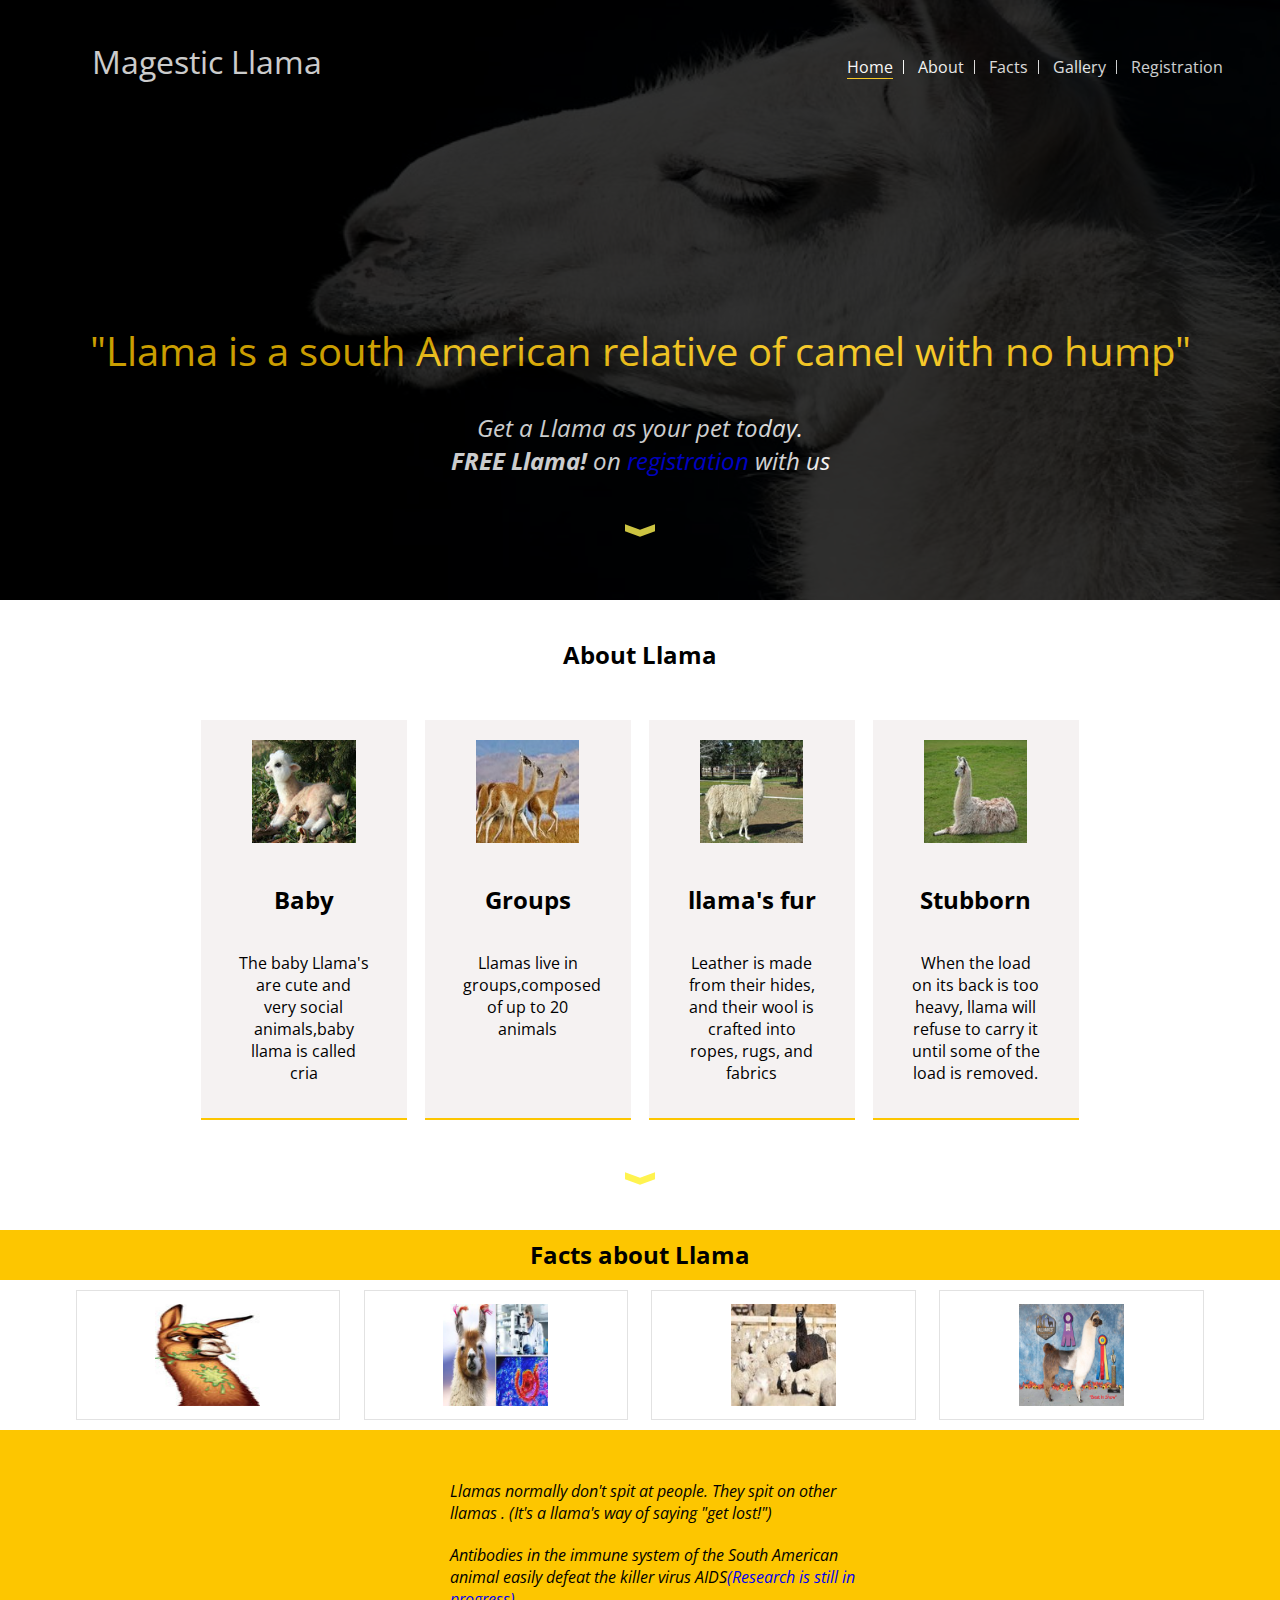
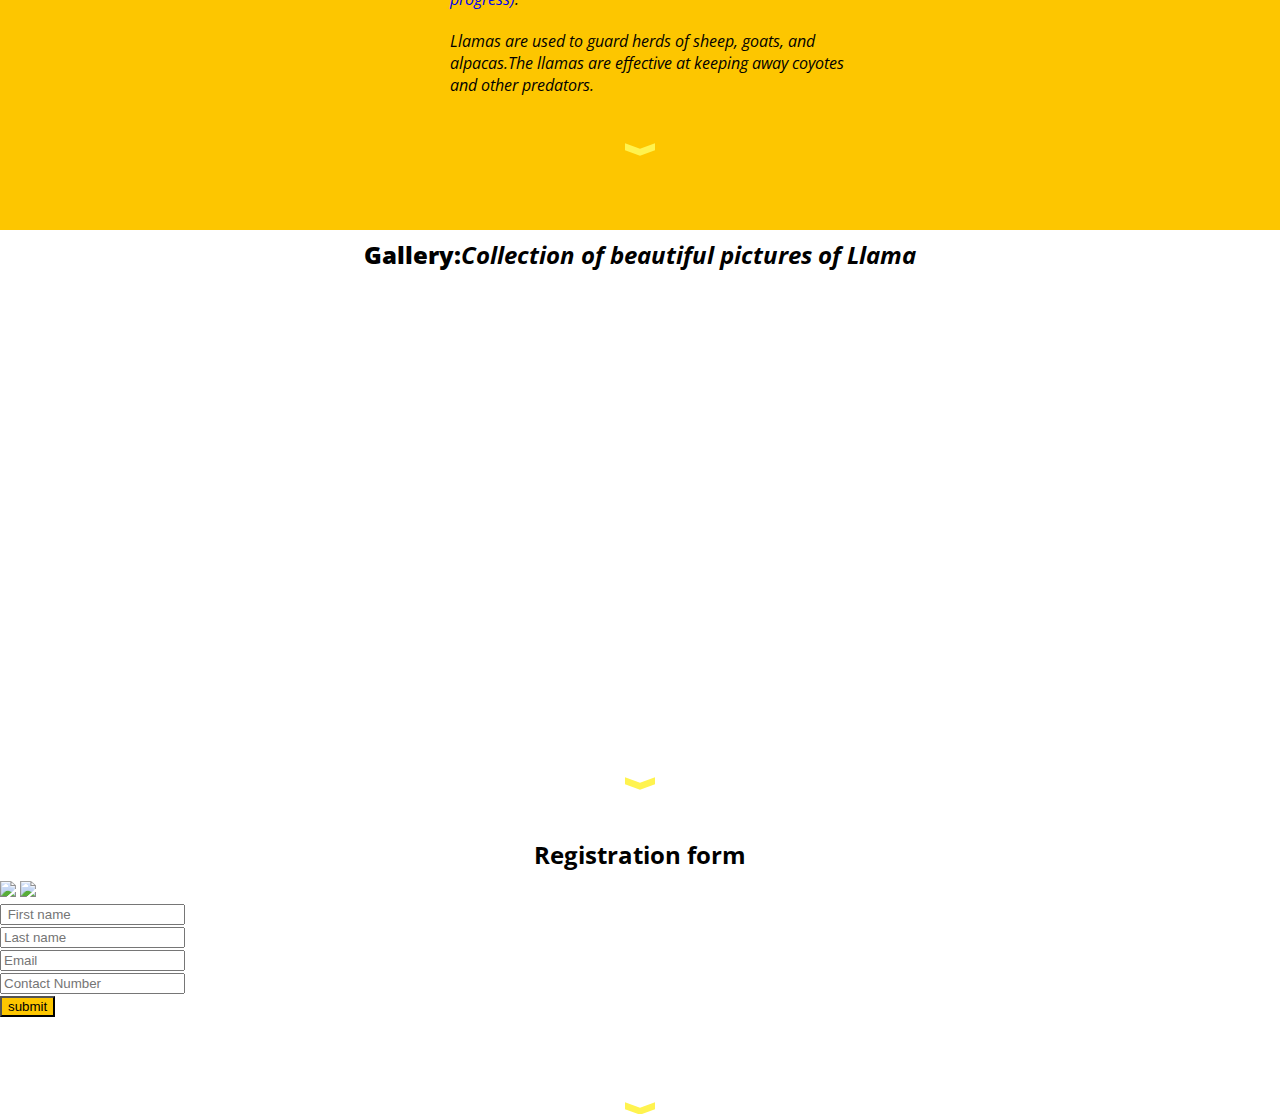
==== Index.htm @ c3af51e4 "added a new division called registration" ====
<!DOCTYPE html>
<html>

<head>
      <title>Magestic Llama distribution</title>
       <!-- <link href='http://fonts.googleapis.com/css?family=Open+Sans+Condensed:300,300italic' rel='stylesheet' type='text/css'> -->
	<link href='http://fonts.googleapis.com/css?family=Open+Sans:300,300italic,700' rel='stylesheet' type='text/css'>
               <meta name="viewport" content="width=device-width, initial-scale=1">
                <script type="text/javascript" src="js/form.js"></script>
                <link  rel="stylesheet" type="text/css"  href="css/normalize.min.css">
                <link  rel="stylesheet" type="text/css"  href="css/page.min.css">
                 
</head>

<body>
     <div class="home-wrap" id="home">
          <div class="home-content">
             <div class="top-bar cf">
                 <h1 class="title">Magestic Llama</h1>
                  <div class="menu-wrap cf">
                     <nav>
                           <ul class="menu cf">
                           <li><a href="#home">Home</a><span class="right-border"></span></li>
                           <li><a href="#about_llama">About</a><span class="right-border"></span></li>
                           <li><a href="#facts">Facts</a><span class="right-border"></span></li>
                           <li><a href="#gallery">Gallery</a><span class="right-border"></span></li>
                              <li><a href="#registration">Registration</a><span class="right-border"></span></li>

                           </ul>
                      </nav>
                   </div>
                   <div class="mobile-menu">
					<span class="bar"></span>
					<span class="bar"></span>
					<span class="bar"></span>
	          </div>
 
            </div>
               <div  class="welcome-text">
                   <h2  class="quote">"Llama is a south American relative of camel with no hump"</h2>
                   <p   class="desc">Get a Llama as your pet today.<br><Strong>FREE  Llama!</strong> on <a href="#registration">registration</a> with us</p>
                   <p   class="m-desc">Llama's body is covered with wool which can be black, gray, white or brown, with variety of patterns.</p>
               </div>
               <a href="#about_llama" class="down-arrow"></a> 
            </div>
          </div>
      <div class="about-wrap cf" id="about_llama">
           <h3 class=heading>About Llama</h3>
           <div class="about cf">
                <ul class="cf">
                    <li class="card-wrap">
                         <div class="card">
                              <img src="img/baby-llama.jpg">
                                <div class = "card-content">
                                  <h4>Baby</h4>
                                   <p>The baby Llama's are cute and very social animals,baby llama is called cria</p>
                               </div>
                         </div>
                    </li>
                    <li class="card-wrap">
					<div class="card">
						<img src="img/group-llama.jpg">
						<div class="card-content">
							<h4>Groups</h4>
							<p>Llamas live in groups,composed of up to 20 animals</p>
						</div>				
            					</div>
                    </li>
                    <li class="card-wrap">
					<div class="card">
						<img src="img/fur-llama.jpg">
						<div class="card-content">
							<h4>llama's fur</h4>
							<p>Leather is made from their hides, and their wool is crafted into ropes, rugs, and fabrics</p>
						</div>				
            				</div>
                    </li>
                       <li class="card-wrap">
                                         <div class="card">
                                              <img src="img/stubborn-llama.jpg">
                                               <div class="card-content">
                                                    <h4>Stubborn</h4>
                                                     <p>When the load on its back is too heavy, llama will refuse to carry it until some of the load is removed.</p>
                                                </div>
                                          </div>
                        </li>
                   </ul>
                 
                </div>
<a href="#facts" class="down-arrow"></a>
               </div>  

         <div class="facts-wrap cf" id="facts">
                     <h3 class="heading bg-y">Facts about Llama</h3>
                       <div class="facts-pictures cf">
                                              <ul> 
                                                          <li class="f-picture" id="spit"></li>
				<li class="f-picture" id="virus"></li>
				<li class="f-picture" id="gaurd"></li>
                                                            <li class="f-picture" id="show"></li>
			
			</ul>
                       </div>
                <div class="facts-description bg-y">
                                 
                               <div class="fact-description">
                                       <ol id="list_facts">
                                           <li class="f-desc">Llamas normally don't spit at people. They spit on other llamas . (It's a llama's way of saying "get lost!")</li>
                                           <li class="f-desc">Antibodies in the immune system of the South American animal easily defeat the killer virus AIDS<a href="http://www.express.co.uk/news/uk/547745/Llama-Blood-Anti-Bodies-Life-Saving-HIV-AIDS-vaccine-new-research">(Research is still in progress)<a>.</li>
                                            <li class="f-desc">Llamas are used to guard herds of sheep, goats, and alpacas.The llamas are effective at keeping away coyotes and other predators.</li>

                                         </ol>
                               </div>
                   
                            <a href="#gallery" class="down-arrow"></a> 
         
               </div>
   </div>


 <div  class="gallery-wrap  cf"  id="gallery">
                     
                       <h3 class="heading gallery"><strong>Gallery:</strong><i>Collection of beautiful pictures of Llama</i></h3>
                     <div class="llama-slideshow"> 
                         <figure> 
                                   <img src="img/ss1.jpg" width="495" height="370" /> 
                                    <figcaption><strong>Beautiful</strong> Llama near mountains during spring</figcaption> 
                               </figure> 
                               <figure> 
                                    <img src="img/ss2.jpg" width="495" height="370" /> 
                                           <figcaption><strong>Winter</strong>Llama on mountains during winter</figcaption> 
                                   </figure> 
                                 <figure> 
                                          <img src="img/ss3.jpg" width="495" height="370" /> 
                                            <figcaption><strong>Domestic</strong>Llama in the fields</figcaption> 
                                   </figure> 
                                  <figure> 
                                        <img src="img/ss4.jpg" width="495" height="370" /> 
                                           <figcaption><strong>Herd</strong>of Llamas</figcaption> 
                                     </figure> 
                                         <figure> 
                                                    <img src="img/ss5.jpg" width="495" height="370" /> 
                                                     <figcaption><strong>Group</strong>Llama usually live in group</figcaption> 
                                                </figure> 
                                            <figure> 
                                                   <img src="img/ss6.jpg" width="495" height="370" /> 
                                                      <figcaption><strong>Another Group</strong>of Llama's</figcaption> 
                                               </figure> 
                                                 <figure> 
                                                    <img src="img/ss7.jpg" width="495" height="370" /> 
                                        <figcaption><strong>wallpaper</strong>Beautiful capture of Llama's in mountain</figcaption> 
                                         </figure> 
                                 <figure> 
                                      <img src="img/ss8.jpg" width="495" height="370" /> 
                                      <figcaption><strong>Spring</strong>Young Llama during spring season</figcaption> 
                                    </figure> 
                                 </div>
            <a href="#registration" class="down-arrow"></a>

         </div>
<div class="Registration-wrap cf" id="registration">
		<h3 class="heading">Registration form</h3> 
                                              <div class="form-image"> <img class="sketch" src="img/llama-front.png">
                                                                   <img class="sketch" src="img/llama-size.png"></div> 
			<div class="form-wrap">
                                                           
                                                                         <form class="cf" name="Registration" onsubmit="return validate()">
                                                                       
					<div><input class="field" type="text" maxlength=50   id="t1" placeholder=" First name" ></div>
                                                                          <div><input class="field" type="text" maxlength=50   id="t2"  placeholder="Last name"></div>
					<div><input class="field" type="text"                         id="e"   placeholder="Email"></div>
					<div><input class="field" type="text" maxlength=10  id="t3" placeholder="Contact Number"></div>

					<div><input class="btn bg-y"  type="submit" value="submit" name="submit"></div>
				               </form>

				<p class="note">"This is a just for fun, you have to buy your own Llama from a pet shop" </p>
				 <a href="#home" class="down-arrow"></a>	
			</div>
                           
	</div>

</html>
---- css/page.min.css ----
body,h1,h3,h4,li,ul{margin:0;padding:0}
.menu li,.menu-wrap,.title,h4,li{display:inline-block}
.menu li a,.top-bar,body{color:#fff}
.quote,.title{font-weight:400}
.cf,body{overflow:auto}*{box-sizing:border-box}
li{list-style-type:none}
a{text-decoration:none}
h4{margin:20px 0;font-size:150%}
body{width:100%;font-family:'Open Sans',sans-serif}
.home-wrap{background: url(../img/llama.jpg) 60% 100% no-repeat;background-size:120% 140%;margin-bottom:30px;transition:height .5s ease}
.home-content,.home-wrap{width:100%;height:600px;-webkit-transition:height .5s ease;-moz-transition:height .5s ease;-o-transition:height .5s ease}
.home-content{background-color:#000;opacity:.8;transition:height .5s ease}
.top-bar{width:95%;margin:0 auto}.title{float:left;margin:40px 20px 40px 60px}
.menu-wrap{float:right}.menu{margin:60px 15px 20px;height:20px;line-height:10px}
.menu li{padding:2px 10px;border-right:1px solid}.menu li:last-child{border-right:none}
.menu li a:hover{border-bottom:1px solid #FDC600!important}
.menu li:first-child a{border-bottom:1px solid #FDC600}
.mobile-menu{margin:30px 10px;float:right;display:none;cursor:pointer}
.bar{width:32px;height:1px;margin-bottom:7px;display:block;background:#FDC600}
.welcome-text{text-align:center;margin-top:200px}
.quote{color:#FDC600;font-size:250%}
.heading{font-weight:700} 
.desc,.m-desc{width:420px;font-size:150%;font-style:italic;margin:20px auto;word-break:break-all;,text-align:center;-webkit-hyphens:auto;-moz-hyphens:auto;-ms-hyphens:auto;hyphens:auto}
.m-desc{display:none;width:300px; font-size:130%; margin:20px auto}
.down-arrow{position:relative;top:15px;text-align:center;padding:12px;margin-top:35px;display:inherit;margin-left:auto;margin-right:auto;height:15px;width:30px;cursor:pointer;-webkit-transform:rotate(180deg);-moz-transform:rotate(90deg);-ms-transform:rotate(90deg);-o-transform:rotate(90deg);transform:rotate(360deg)}.down-arrow:after,.down-arrow:before{content:'';position:absolute;top:0;height:30%;background:#FFF34F}
.down-arrow:before{left:0;width:51%;-webkit-transform:skew(0deg,20deg);-moz-transform:skew(0deg,20deg);-ms-transform:skew(0deg,20deg);-o-transform:skew(0deg,20deg);transform:skew(0deg,20deg)}
.down-arrow:after{right:0;width:50%;-webkit-transform:skew(0deg,-20deg);-moz-transform:skew(0deg,-20deg);-ms-transform:skew(0deg,-20deg);-o-transform:skew(0deg,-20deg);transform:skew(0deg,-20deg)}
.down-arrow:hover{border-bottom:none}
.facts-wrap,.gallery-wrap,.about-wrap{color:grey;width:100%;overflow:auto;min-height:600px}
.about-wrap{overflow:hidden}
.card-content,.heading{text-align:center;color:#000}
.heading{font-size:150%;margin:0;height:50px;line-height:50px}
.about{width:70%;margin:40px auto;height:auto}
.card-wrap{background:#F5F2F2;width:23%;float:left;margin:0 1%;text-align:center}
.card{width:100%;min-height:380px;border-bottom:2px solid #FDC600}
.card-content{width:130px;margin:0 auto}.bg-y{background:#FDC600}
.card img{display:block;margin:20px auto;width:50%}
.facts-pictures{min-height:100px;width:90%;margin:10px auto}
.f-picture{width:23%;border:1px solid #e2e2e2;float:left;margin:0 1%;padding:20px;height:130px}
#spit{background:url(../img/spit.jpg); background-size:40% 80%}
#virus{background:url(../img/virus.jpg);background-size:40% 80%}
#gaurd{background:url(../img/gaurd.jpg);background-size:40% 80%}
#show{background:url(../img/show.jpg);background-size:40% 80%}
#spit,#virus,#gaurd,#show{background-repeat:no-repeat;background-position:center}
.fact-description{width:95%;margin:0 auto;text-align:center}
.fatcs-description p{width:215px}
.facts-description{width:100%;margin-top:0 ;min-height:400px;color:#000;padding:30px 0}
.f-desc{width:420px;font-size:100%;font-style:italic;margin:20px auto;text-align:left;display:block;}
.heading gallery{font-size:150%;margin:0;height:50px;line-height:50px}
.llama-slideshow{
   position: relative;
   max-width: 495px;
   height: 370px;
   margin: 5em auto .5em auto;
   
}
.llama-slideshow figure{
   margin: 0;
   position: absolute;
}
.llama-slideshow figcaption{
   position: absolute;
   top: 0;
   color: #fff;
   background: rgba(0,0,0, .3);
   font-size: .8em;
   padding: 8px 12px;
   opacity: 0;
   transition: opacity .5s;
}
.llama-slideshow:hover figure figcaption{
   transition: opacity .5s;
   opacity: 1;
}
.llama-slideshow figure{
   opacity:0;
}

figure:nth-child(1) {animation: xfade 48s 42s infinite;}
figure:nth-child(2) { animation: xfade 48s 36s infinite;}
figure:nth-child(3) { animation: xfade 48s 30s infinite;}
figure:nth-child(4) {animation: xfade 48s 24s infinite;}
figure:nth-child(5) {animation: xfade 48s 18s infinite;}
figure:nth-child(6) {animation: xfade 48s 12s infinite;}
figure:nth-child(7) {animation: xfade 48s 6s infinite;}
figure:nth-child(8) {animation: xfade 48s 0s infinite;}

@keyframes xfade{
   0%{opacity: 1; }
   10.5% {opacity:1;}
   12.5%{opacity: 0; }
   98% {opacity:0; }
   100% {opacity:1;
   }
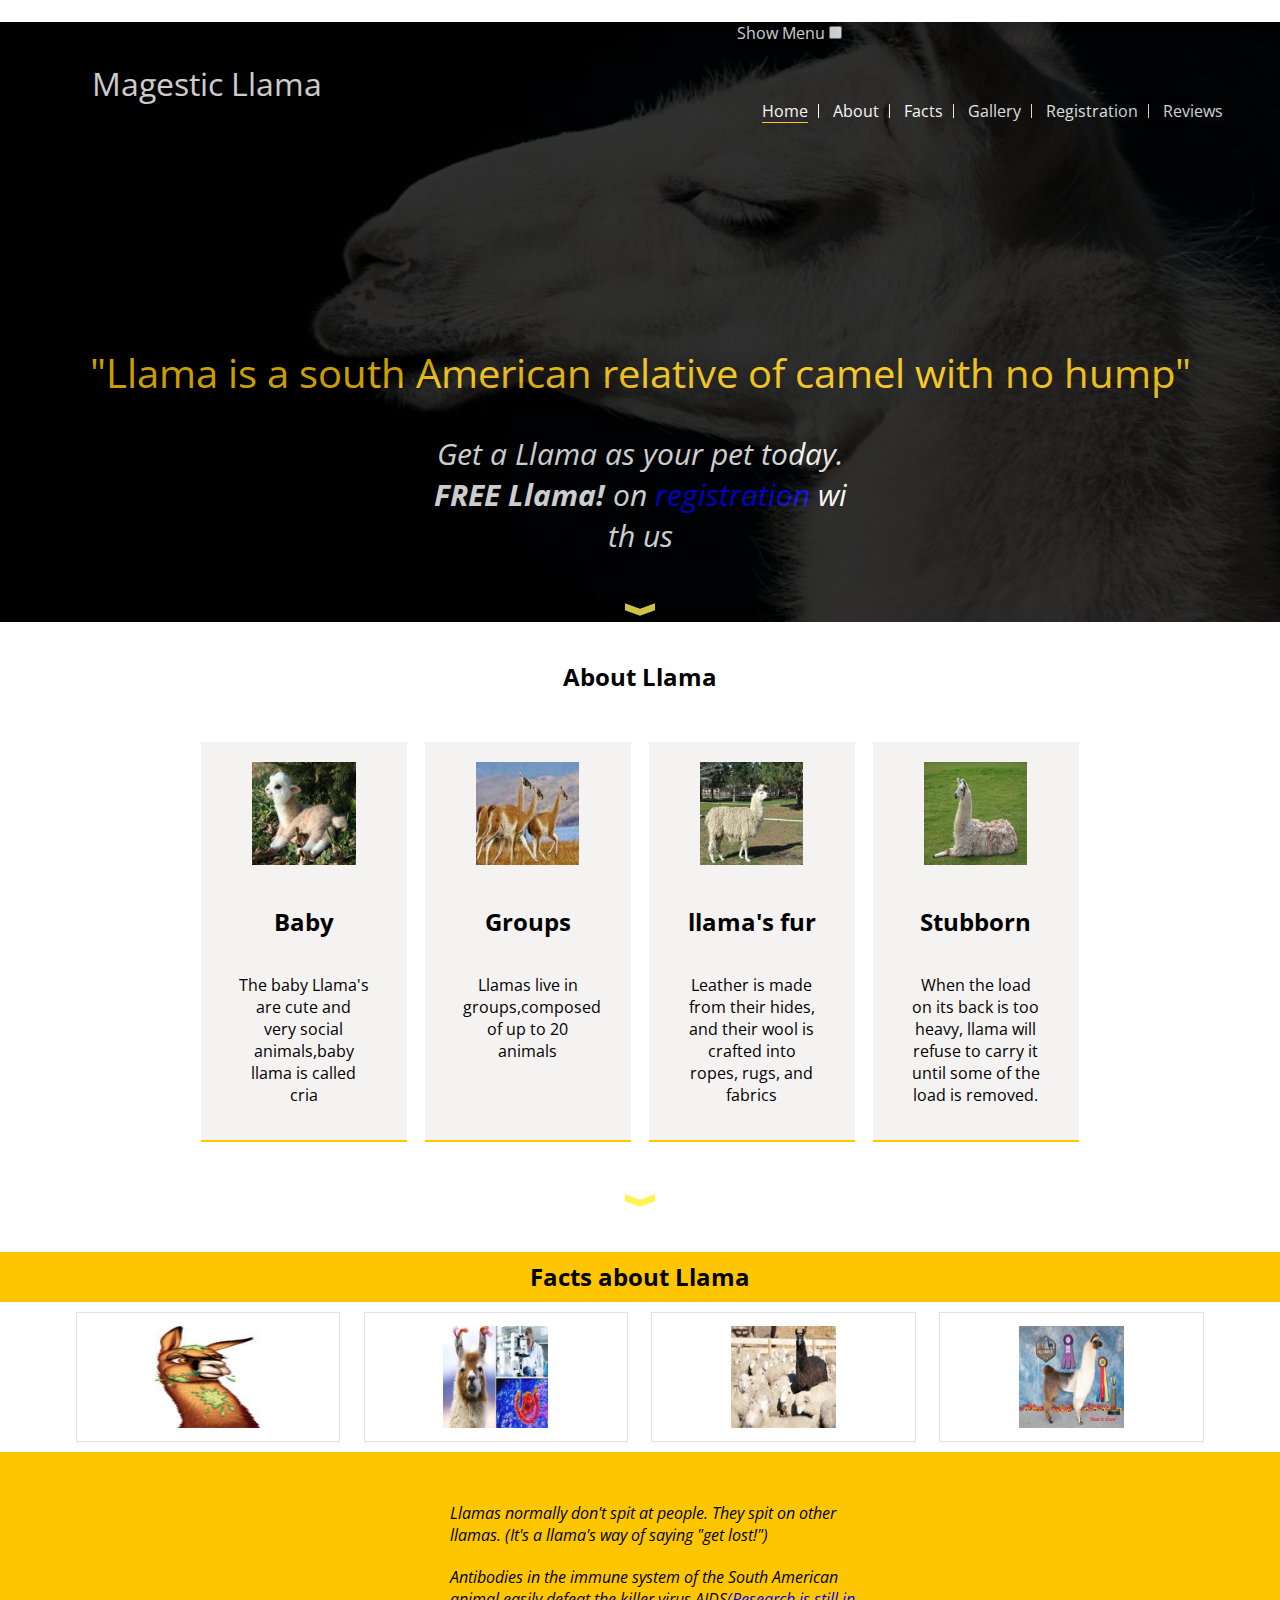
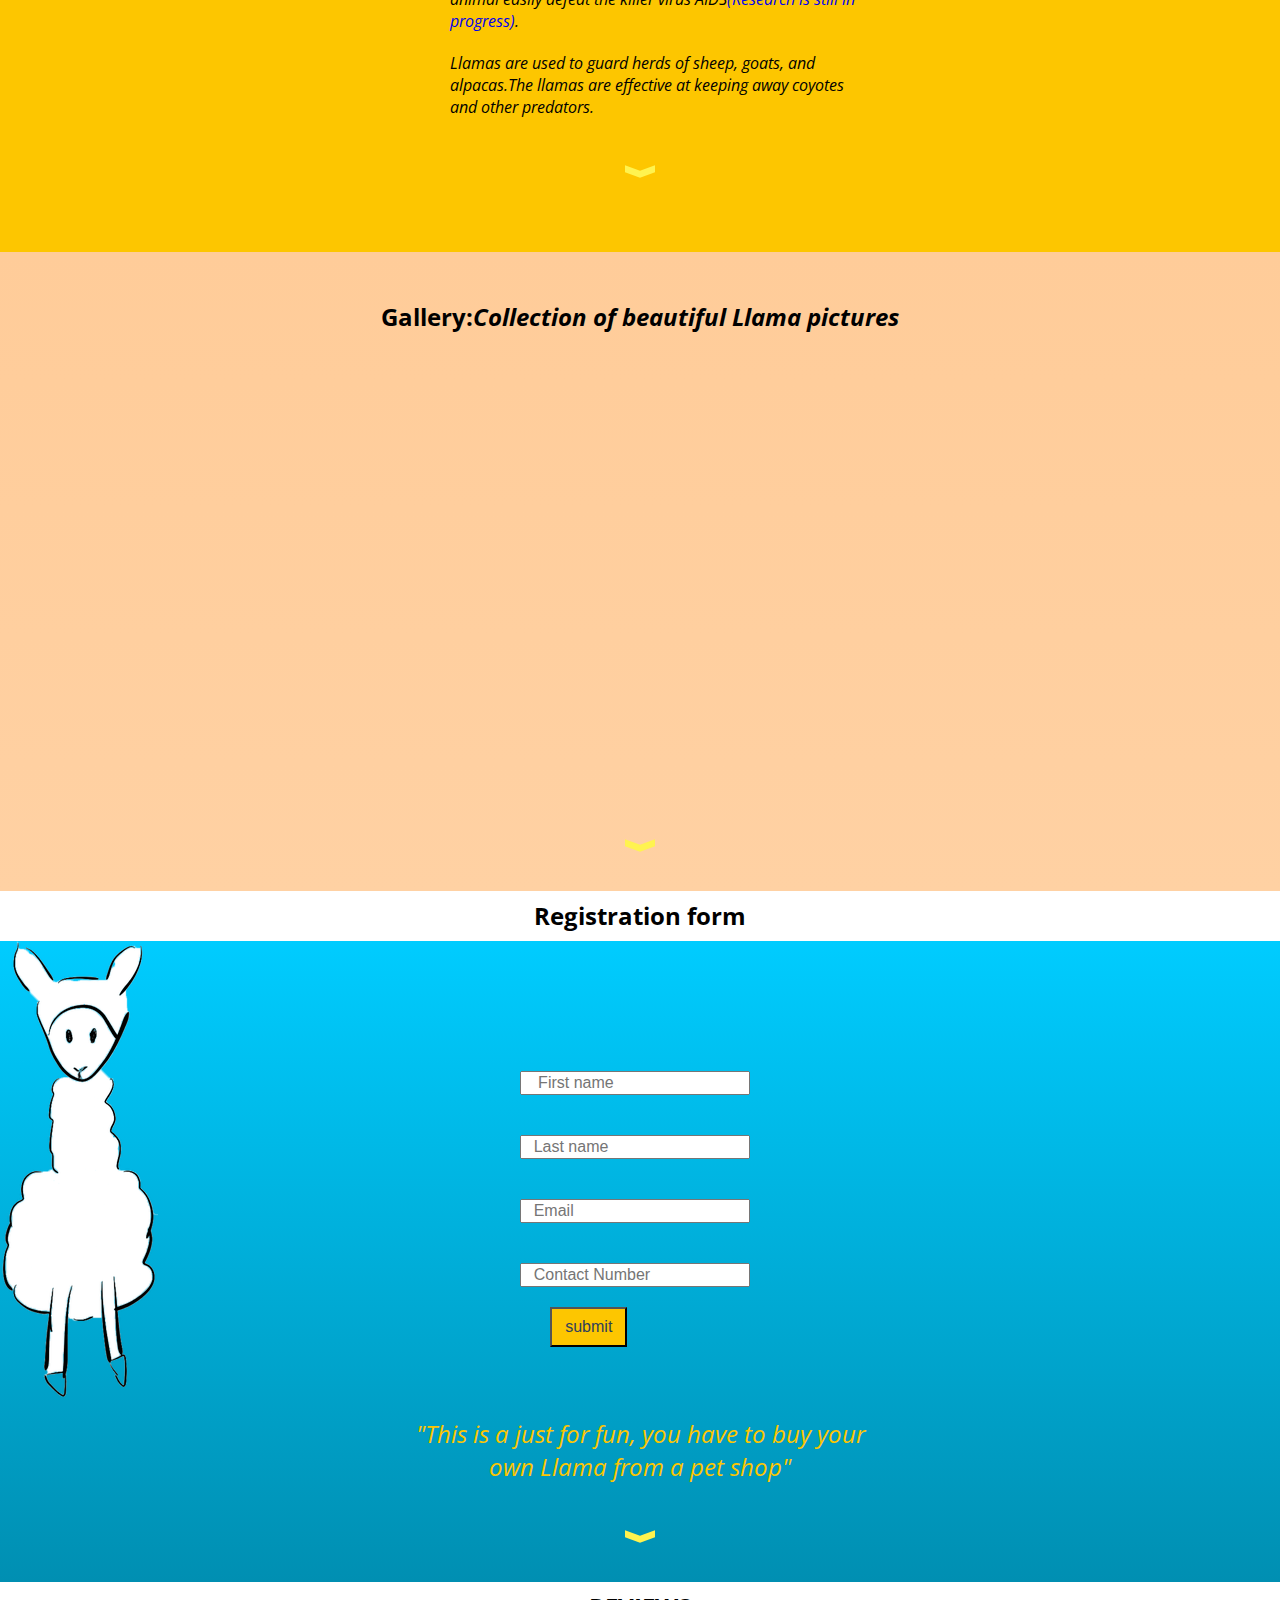
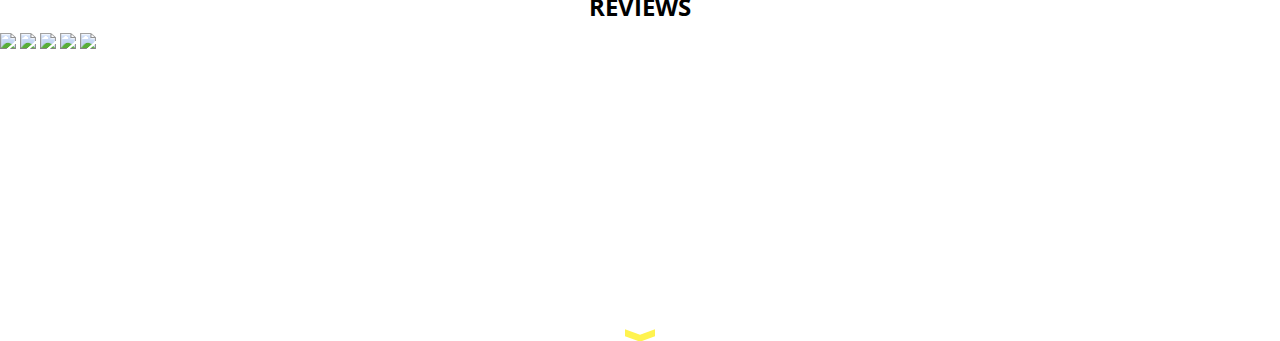
==== commit 3c1e21db: "added comments and modified the original version" ====
--- a/Index.htm
+++ b/Index.htm
@@ -1,49 +1,51 @@
 <!DOCTYPE html>
 <html>
-
 <head>
-      <title>Magestic Llama distribution</title>
-       <!-- <link href='http://fonts.googleapis.com/css?family=Open+Sans+Condensed:300,300italic' rel='stylesheet' type='text/css'> -->
+      <title>Magestic Llama</title>
+               <!-- <link href='http://fonts.googleapis.com/css?family=Open+Sans+Condensed:300,300italic' rel='stylesheet' type='text/css'> -->
 	<link href='http://fonts.googleapis.com/css?family=Open+Sans:300,300italic,700' rel='stylesheet' type='text/css'>
-               <meta name="viewport" content="width=device-width, initial-scale=1">
-                <script type="text/javascript" src="js/form.js"></script>
-                <link  rel="stylesheet" type="text/css"  href="css/normalize.min.css">
-                <link  rel="stylesheet" type="text/css"  href="css/page.min.css">
-                 
+               <<meta charset="UTF-8">
+                <meta name="viewport" content="width=device-width, initial-scale=1">
+                   <link  rel="stylesheet" type="text/css"  href="css/normalize.min.css">
+               <link  rel="stylesheet" type="text/css"  href="css/page.min.css">
 </head>
-
 <body>
+<!-- This is the home screen division with title to the right, navigation bar to the left and the welcome text at the bottom-->
      <div class="home-wrap" id="home">
           <div class="home-content">
              <div class="top-bar cf">
                  <h1 class="title">Magestic Llama</h1>
                   <div class="menu-wrap cf">
-                     <nav>
-                           <ul class="menu cf">
+                     <!--navigation part of the site where anchor tags takes the user to the specific location-->
+                       <nav >
+                               <label for="show-menu" class="show-menu">Show Menu</label>
+                                <input type="checkbox" id="show-menu" role="button">
+                            
+                           <ul  class="menu cf" id="menu">
                            <li><a href="#home">Home</a><span class="right-border"></span></li>
                            <li><a href="#about_llama">About</a><span class="right-border"></span></li>
                            <li><a href="#facts">Facts</a><span class="right-border"></span></li>
                            <li><a href="#gallery">Gallery</a><span class="right-border"></span></li>
-                              <li><a href="#registration">Registration</a><span class="right-border"></span></li>
+                            <li><a href="#registration">Registration</a><span class="right-border"></span></li>
+                           <li><a href="#review">Reviews</a><span class="right-border"></span></li>
 
                            </ul>
                       </nav>
                    </div>
-                   <div class="mobile-menu">
-					<span class="bar"></span>
-					<span class="bar"></span>
-					<span class="bar"></span>
-	          </div>
+                   
  
             </div>
+              <!--This is the welcome text the desc class is displayed on the computer screen , while m-desc class is designed to display on mobiles-->
                <div  class="welcome-text">
                    <h2  class="quote">"Llama is a south American relative of camel with no hump"</h2>
                    <p   class="desc">Get a Llama as your pet today.<br><Strong>FREE  Llama!</strong> on <a href="#registration">registration</a> with us</p>
-                   <p   class="m-desc">Llama's body is covered with wool which can be black, gray, white or brown, with variety of patterns.</p>
+                   <p   class="m-desc">FREE Llama on registration.</p>
                </div>
+               <!--this arrow takes us to the about-llama division-->
                <a href="#about_llama" class="down-arrow"></a> 
             </div>
           </div>
+<!-- This division is about the llama wich is divided in to small card contents and displayed in inline on the screen-->
       <div class="about-wrap cf" id="about_llama">
            <h3 class=heading>About Llama</h3>
            <div class="about cf">
@@ -58,7 +60,7 @@
                          </div>
                     </li>
                     <li class="card-wrap">
-					<div class="card">
+			               	<div class="card">
 						<img src="img/group-llama.jpg">
 						<div class="card-content">
 							<h4>Groups</h4>
@@ -87,40 +89,44 @@
                    </ul>
                  
                 </div>
+<!--this arrow takes us to the facts division-->
 <a href="#facts" class="down-arrow"></a>
                </div>  
 
-         <div class="facts-wrap cf" id="facts">
+ <!-- This division is about the facts on llama, where picture about the facts are displayed in line and the facts and described below it-->
+           <div class="facts-wrap cf" id="facts">
+<!--This is the heading of the division-->
                      <h3 class="heading bg-y">Facts about Llama</h3>
+<!--This is the image section of the division-->
                        <div class="facts-pictures cf">
                                               <ul> 
                                                           <li class="f-picture" id="spit"></li>
 				<li class="f-picture" id="virus"></li>
 				<li class="f-picture" id="gaurd"></li>
-                                                            <li class="f-picture" id="show"></li>
+                                                             <li class="f-picture" id="show"></li>
 			
 			</ul>
                        </div>
                 <div class="facts-description bg-y">
-                                 
-                               <div class="fact-description">
+<!--This is the descrption part of the facts division-->
+                                   <div class="fact-description">
                                        <ol id="list_facts">
-                                           <li class="f-desc">Llamas normally don't spit at people. They spit on other llamas . (It's a llama's way of saying "get lost!")</li>
+                                           <li class="f-desc">Llamas normally don't spit at people. They spit on other llamas. (It's a llama's way of saying "get lost!")</li>
                                            <li class="f-desc">Antibodies in the immune system of the South American animal easily defeat the killer virus AIDS<a href="http://www.express.co.uk/news/uk/547745/Llama-Blood-Anti-Bodies-Life-Saving-HIV-AIDS-vaccine-new-research">(Research is still in progress)<a>.</li>
                                             <li class="f-desc">Llamas are used to guard herds of sheep, goats, and alpacas.The llamas are effective at keeping away coyotes and other predators.</li>
 
                                          </ol>
-                               </div>
-                   
-                            <a href="#gallery" class="down-arrow"></a> 
-         
-               </div>
-   </div>
-
-
+                                  </div>
+                                <!--this arrow takes us to the gallery division-->
+                              <a href="#gallery" class="down-arrow"></a> 
+                     </div>
+
+         </div>
+
+<! --This the slide show part of the pictures of Llama i.e gallery of Llama, all the images are placed in figure tag and a figure caption is added-->
  <div  class="gallery-wrap  cf"  id="gallery">
                      
-                       <h3 class="heading gallery"><strong>Gallery:</strong><i>Collection of beautiful pictures of Llama</i></h3>
+          <h3 class="heading gallery"><strong>Gallery:</strong><i>Collection of beautiful Llama pictures</i></h3>
                      <div class="llama-slideshow"> 
                          <figure> 
                                    <img src="img/ss1.jpg" width="495" height="370" /> 
@@ -155,15 +161,17 @@
                                       <figcaption><strong>Spring</strong>Young Llama during spring season</figcaption> 
                                     </figure> 
                                  </div>
+<!--This arrow takes us to the registration division-->
             <a href="#registration" class="down-arrow"></a>
 
-         </div>
+         </div> 
+<!-- This division is the registration form section for the site where a form with an image is maitained at the left and 4 basic elements and submit button are displayed -->
 <div class="Registration-wrap cf" id="registration">
 		<h3 class="heading">Registration form</h3> 
                                               <div class="form-image"> <img class="sketch" src="img/llama-front.png">
-                                                                   <img class="sketch" src="img/llama-size.png"></div> 
+                                                                   </div> 
 			<div class="form-wrap">
-                                                           
+                                                           <!--The basic form on the website , the related java script file is attached in the link-->
                                                                          <form class="cf" name="Registration" onsubmit="return validate()">
                                                                        
 					<div><input class="field" type="text" maxlength=50   id="t1" placeholder=" First name" ></div>
@@ -175,9 +183,47 @@
 				               </form>
 
 				<p class="note">"This is a just for fun, you have to buy your own Llama from a pet shop" </p>
-				 <a href="#home" class="down-arrow"></a>	
+				<!--this arrow takes us to the review division--> 
+                                                    <a href="#review" class="down-arrow"></a>	
 			</div>
                            
 	</div>
-
+<!-- This is the static review section of the site where a collection of images are placed to the left with animation and few reviews are displayed to the right-->
+<div class="reviews-wrap cf" id="review"> 
+  
+   
+ <h3 class="heading">REVIEWS</h3>
+                       
+                          <div class="photos">
+                          <img src="img/lama.jpg" > 
+                         <img src="img/llama-1.jpg" > 
+                         <img src="img/lama-2.jpg" > 
+                         <img src="img/llama-3.jpg" > 
+                          <img src="img/lama-4.jpg" > 
+                           </div>
+                              
+<!-- The review by 3 different names are listed here with same class names-->
+
+                                             <div class="reviews">
+                                               <p class="name" >    Divya: </p>
+                                                <p  class="r-desc"> It is really awesome site! I have got a baby llama as my pet.It is very cute. </p>
+                                                  
+                                                  </div>
+                                      <div class="reviews"> 
+                                               <p class="name" > Nancy :</p>
+                                                <p  class="r-desc"> Amazing site! They give away llama for free,i have got one yesterday. </p>
+                                                  
+                                                  </div>
+                                       <div class="reviews"> 
+                                               <p class="name" > Eric :</p>
+                                                <p  class="r-desc"> Wohoo! do register to get a Llama, i have got one,it's your turn </p>
+                                                  
+                                                  </div>
+<!--This takes us back to the home page-->
+<a href="#home" class="down-arrow"></a>
+</div>
+<!--Java script file is placed at the end so that pages loads faster-->
+<script type="text/javascript" src="js/form.js"></script>
+
+</body>
 </html>--- a/css/page.min.css
+++ b/css/page.min.css
@@ -20,7 +20,7 @@
 .welcome-text{text-align:center;margin-top:200px}
 .quote{color:#FDC600;font-size:250%}
 .heading{font-weight:700} 
-.desc,.m-desc{width:420px;font-size:150%;font-style:italic;margin:20px auto;word-break:break-all;,text-align:center;-webkit-hyphens:auto;-moz-hyphens:auto;-ms-hyphens:auto;hyphens:auto}
+.desc,.m-desc{width:420px;font-size:190%;font-style:italic;margin:20px auto;word-break:break-all;,text-align:center;-webkit-hyphens:auto;-moz-hyphens:auto;-ms-hyphens:auto;hyphens:auto}
 .m-desc{display:none;width:300px; font-size:130%; margin:20px auto}
 .down-arrow{position:relative;top:15px;text-align:center;padding:12px;margin-top:35px;display:inherit;margin-left:auto;margin-right:auto;height:15px;width:30px;cursor:pointer;-webkit-transform:rotate(180deg);-moz-transform:rotate(90deg);-ms-transform:rotate(90deg);-o-transform:rotate(90deg);transform:rotate(360deg)}.down-arrow:after,.down-arrow:before{content:'';position:absolute;top:0;height:30%;background:#FFF34F}
 .down-arrow:before{left:0;width:51%;-webkit-transform:skew(0deg,20deg);-moz-transform:skew(0deg,20deg);-ms-transform:skew(0deg,20deg);-o-transform:skew(0deg,20deg);transform:skew(0deg,20deg)}
@@ -43,9 +43,18 @@
 #show{background:url(../img/show.jpg);background-size:40% 80%}
 #spit,#virus,#gaurd,#show{background-repeat:no-repeat;background-position:center}
 .fact-description{width:95%;margin:0 auto;text-align:center}
-.fatcs-description p{width:215px}
+.facts-description p{width:215px;}
 .facts-description{width:100%;margin-top:0 ;min-height:400px;color:#000;padding:30px 0}
 .f-desc{width:420px;font-size:100%;font-style:italic;margin:20px auto;text-align:left;display:block;}
+.gallery-wrap{background:linear-gradient(#FFCC99,#FFD1A3);min-height:550px;padding:40px 0}
+.form-wrap{background:linear-gradient(#00CCFF,#008FB2);min-height:550px;padding:40px 0}
+form{ width:60%;margin:30px auto; padding:40px 0 }
+.form-image { width:40%;float:left}
+.form-image{display:inline}
+.sketch{display: inline} 
+.field{width:30%;text-indent:10px;margin:20px 1%}
+.btn{width:10%;display:block;text-align:center;line-height:34px;color:#30405C;margin:0 5%}
+.note{text-align:center;font-size:150%;width:450px;margin:0 auto;font-style:italic; color: #FDC600}
 .heading gallery{font-size:150%;margin:0;height:50px;line-height:50px}
 .llama-slideshow{
    position: relative;
@@ -91,4 +100,128 @@
    12.5%{opacity: 0; }
    98% {opacity:0; }
    100% {opacity:1;
-   }+   }
+
+@media screen and (max-width:767px) {
+
+ .quote,
+    .title {
+font-size: 150%
+    }
+  
+ .home-wrap {
+background-size: 120% 100%;
+        background-position: 55% 100%;
+        margin-bottom: 0
+    }
+ 
+ .home-content,
+    .home-wrap {
+        height: 380px
+    }
+  
+ .title {
+margin: 20px 10px
+    }
+  
+ .welcome-text {
+margin-top: 120px
+    }
+ 
+ .quote {
+width: 300px;
+        margin-left: auto;
+        margin-right: auto
+    }
+  
+ .card-wrap,
+    .strengths {
+  width: 100%
+    }
+  
+ .desc {
+ display: none
+    }
+   
+ .m-desc {
+display: block
+    }
+
+ .down-arrow,
+    .menu-wrap { display: none
+    }
+   
+ .mobile-menu { margin: 30px 5px 10px;
+ display: block
+    }
+ 
+  .card,
+    .card-wrap,
+    .about {
+ margin: 0 auto
+    }
+ 
+
+.card-wrap {
+  float: none
+    }
+   
+ .card {
+ width: 50%;
+        min-height: 200px
+    }
+   
+ .card img {
+ display: inline-block;
+        float: left;
+        height: 100px;
+        width: 100px;
+        margin-top: 50px
+    }
+  
+  .card-content {
+ display: inline-block;
+        width: 52%;
+        word-wrap: break-word;
+        text-align: left;
+        margin-top: 30px
+    }
+
+  .card-content h4 {
+ margin: 10px 0
+    }
+  
+  .card-content p {
+ margin: 5px 0
+    }
+ 
+   li:last-child .card {
+ border-bottom: none
+    }
+   
+ .f-picture {
+ float: none;
+        width: 250px;
+        margin: 10px auto;
+        display: block
+    }
+
+   
+.fact-description {
+ width: 250px
+    }
+  
+}
+
+@media screen and (max-width:480px){
+    .card {
+  width: 90%
+    }
+    
+ 
+   .facts-description{
+ width: 260px
+    }
+} 
+
+
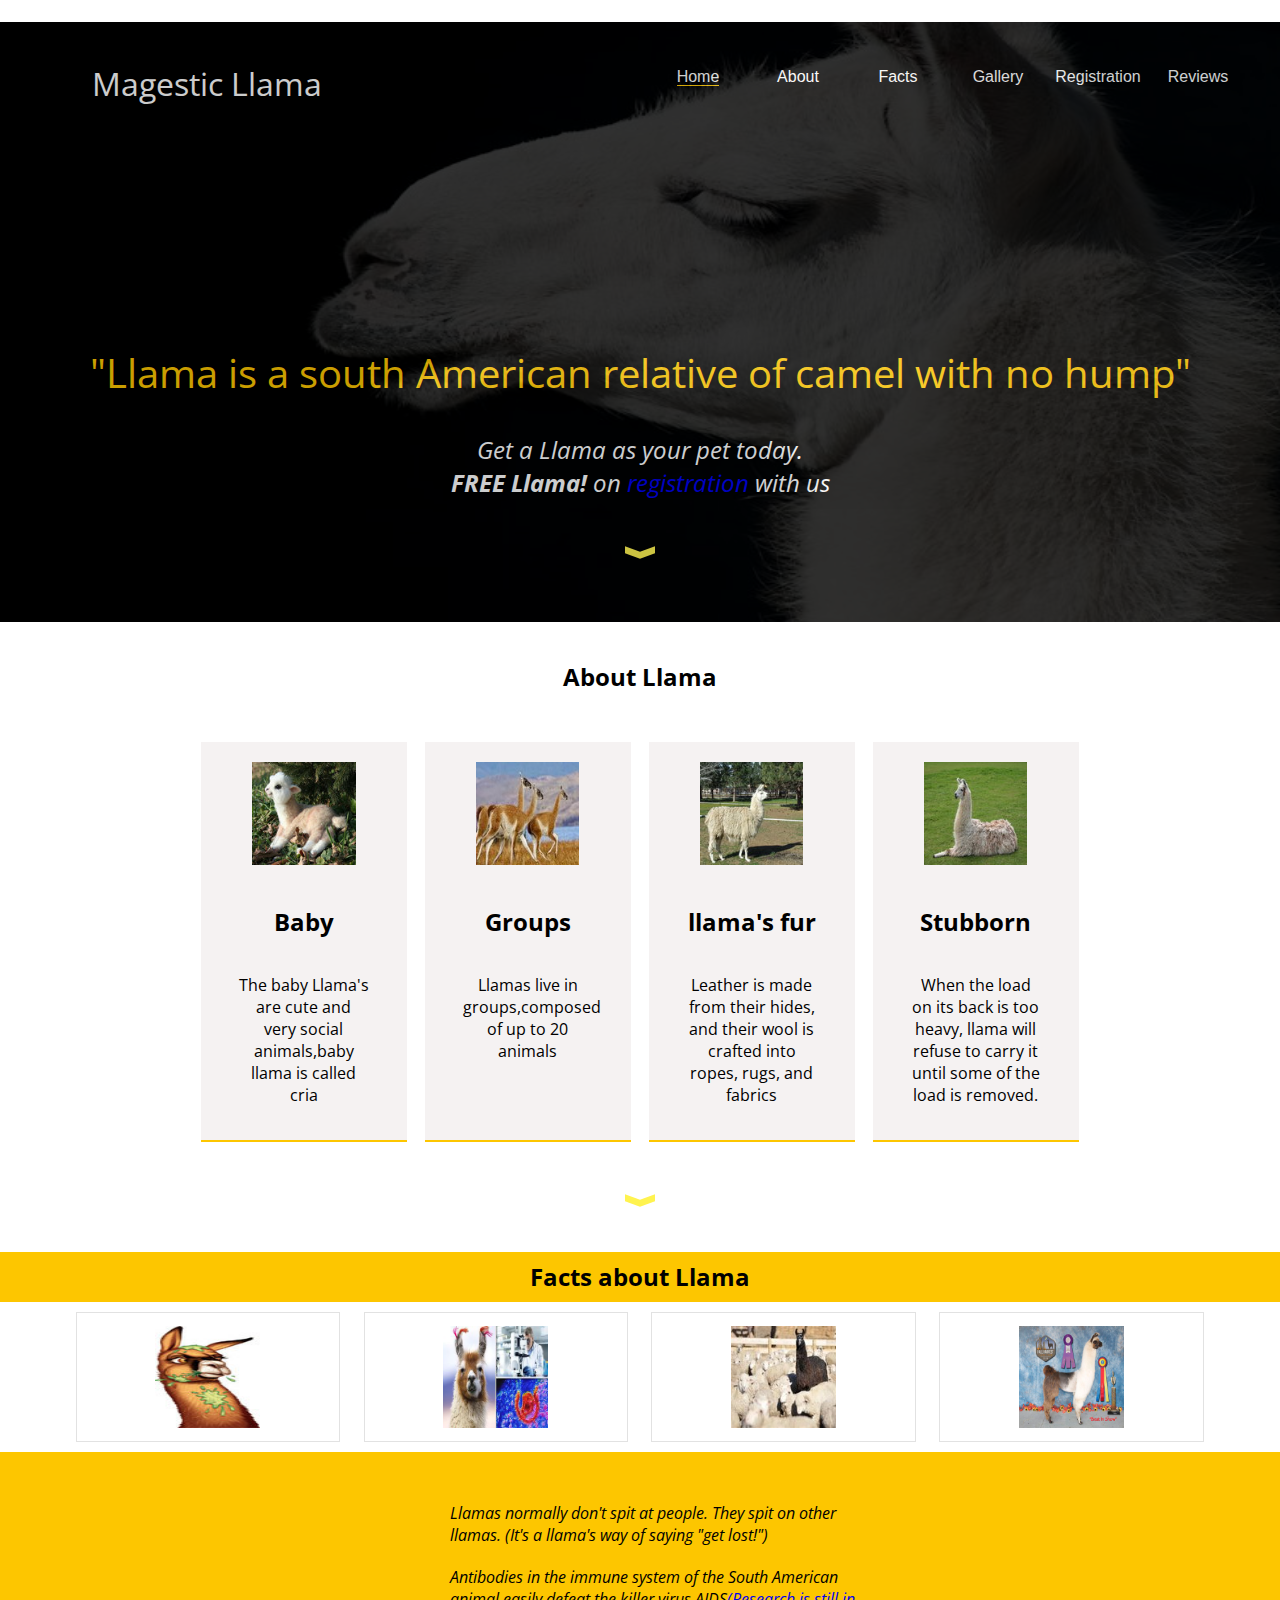
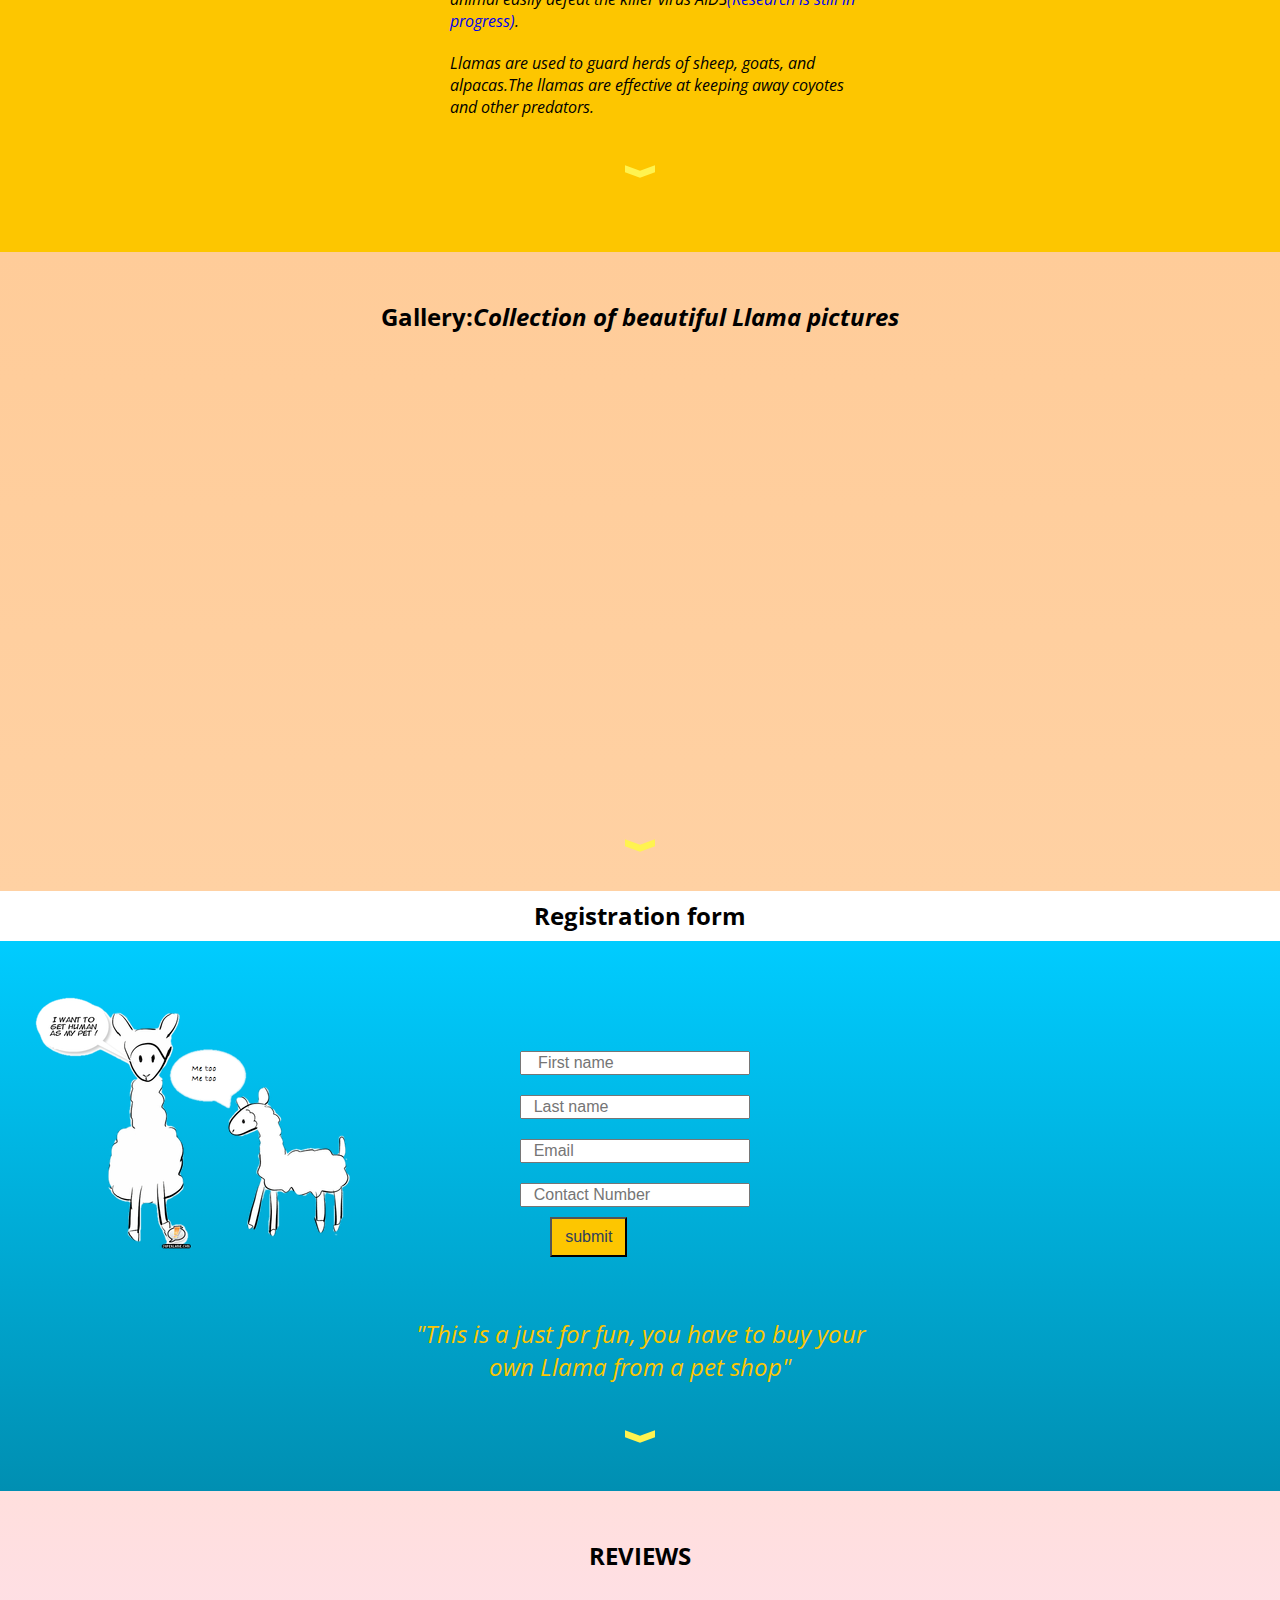
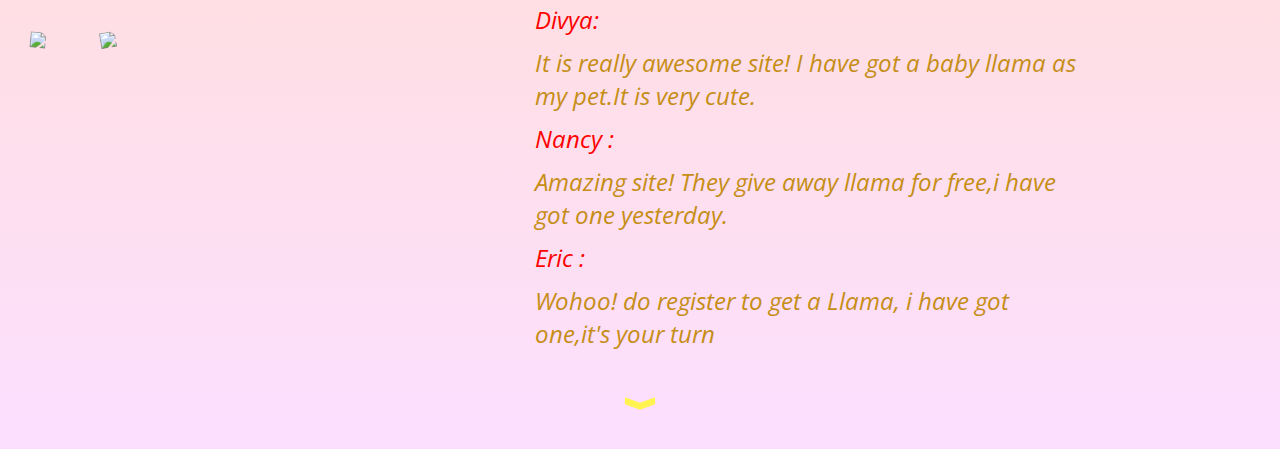
==== commit 66717aef: "minute correction" ====
--- a/Index.htm
+++ b/Index.htm
@@ -123,7 +123,7 @@
 
          </div>
 
-<! --This the slide show part of the pictures of Llama i.e gallery of Llama, all the images are placed in figure tag and a figure caption is added-->
+<!--This is the slide show part of the pictures of Llama i.e gallery of Llama, all the images are placed in figure tag and a figure caption is added-->
  <div  class="gallery-wrap  cf"  id="gallery">
                      
           <h3 class="heading gallery"><strong>Gallery:</strong><i>Collection of beautiful Llama pictures</i></h3>
--- a/css/page.min.css
+++ b/css/page.min.css
@@ -1,40 +1,119 @@
+/*basic html elements styling */
 body,h1,h3,h4,li,ul{margin:0;padding:0}
+
+/*This inline display applies for all the classes with the given names*/
 .menu li,.menu-wrap,.title,h4,li{display:inline-block}
+
+/* color of each element with given class name is made black*/
 .menu li a,.top-bar,body{color:#fff}
+
+/*font-weight is adjusted in order to display it in a better way*/
 .quote,.title{font-weight:400}
+
+/*overflow is set to auto to show the scroll bar*/
 .cf,body{overflow:auto}*{box-sizing:border-box}
 li{list-style-type:none}
+
+/* text decoration for a tag is set to none*/
 a{text-decoration:none}
+
+/*margin and font-size is adjusted for h4 tag*/
 h4{margin:20px 0;font-size:150%}
+
+/*font-family is set to open sans */
 body{width:100%;font-family:'Open Sans',sans-serif}
+
+/* background image for the home division is added and the size is adjusted*/
 .home-wrap{background: url(../img/llama.jpg) 60% 100% no-repeat;background-size:120% 140%;margin-bottom:30px;transition:height .5s ease}
 .home-content,.home-wrap{width:100%;height:600px;-webkit-transition:height .5s ease;-moz-transition:height .5s ease;-o-transition:height .5s ease}
 .home-content{background-color:#000;opacity:.8;transition:height .5s ease}
-.top-bar{width:95%;margin:0 auto}.title{float:left;margin:40px 20px 40px 60px}
-.menu-wrap{float:right}.menu{margin:60px 15px 20px;height:20px;line-height:10px}
-.menu li{padding:2px 10px;border-right:1px solid}.menu li:last-child{border-right:none}
+.top-bar{width:95%;margin:0 auto}
+
+/*title is floted to the left of the home page*/
+.title{float:left;margin:40px 20px 40px 60px}
+
+/*menu-wrap encomposes the navigation which is floated to the right of the page*/
+.menu-wrap{float:right;padding-top:30px}
+
+.menu{ list-style-type:none;margin:0;padding:0;float:right}
+/*Create a horizontal list with spacing*/
+.menu li {  display:inline-block;float: left;margin-right: 0px;}
+
+/* box properties of the elements in the menu class are adjusted */
+.menu li{ display:block;min-width:100px; height: 50px;text-align: center;line-height: 50px;font-family: "Helvetica Neue", Helvetica, Arial, sans-serif;color: #fff;text-decoration: none}
+.menu li:last-child{border-right:none}
+
+/*hover condition for menu child elements arre adjusted*/
 .menu li a:hover{border-bottom:1px solid #FDC600!important}
+
+/*default border at the bottom is maintaind for home page so as to show that user is in the home section initially*/
 .menu li:first-child a{border-bottom:1px solid #FDC600}
-.mobile-menu{margin:30px 10px;float:right;display:none;cursor:pointer}
+
+/*Style for dropdown links*/
+.menu li:hover .menu a {background: #f3f3f3;color: #FDC600;height: 30px;line-height: 30px;}
+
+
+/*Style 'show menu' label button and hide it by default*/
+.show-menu {font-family: "Helvetica Neue", Helvetica, Arial, sans-serif;text-decoration: none;color: #fff;background: #FDC600;margin-right:20px;padding: 10px 0;display: none;}
+
+/*Hide checkbox*/
+input[type=checkbox]{
+    display: none;
+}
+
+/*Show menu when invisible checkbox is checked*/
+input[type=checkbox]:checked ~ #menu{
+    display: block;
+}
+
+/*the display style for mobile device is adjusted*/
 .bar{width:32px;height:1px;margin-bottom:7px;display:block;background:#FDC600}
+
+/*welcome text is aligned at the center*/
 .welcome-text{text-align:center;margin-top:200px}
+
+/*the quote class is displayed with yellow colour and a font size of 250% */
 .quote{color:#FDC600;font-size:250%}
+
+/*the font size for heading is made 700*/
 .heading{font-weight:700} 
-.desc,.m-desc{width:420px;font-size:190%;font-style:italic;margin:20px auto;word-break:break-all;,text-align:center;-webkit-hyphens:auto;-moz-hyphens:auto;-ms-hyphens:auto;hyphens:auto}
+/*styling for desc, m-desc are made which includes font-style, size ,width etc*/
+.desc,.m-desc{width:420px;font-size:150%;font-style:italic;margin:20px auto;text-align:center;-webkit-hyphens:auto;-moz-hyphens:auto;-ms-hyphens:auto;hyphens:auto}
+
+/*display form m-desc is made none , it is visible in mobile devices meta section*/
 .m-desc{display:none;width:300px; font-size:130%; margin:20px auto}
+
+/*position for the down-arrow  and its box properties are set*/
 .down-arrow{position:relative;top:15px;text-align:center;padding:12px;margin-top:35px;display:inherit;margin-left:auto;margin-right:auto;height:15px;width:30px;cursor:pointer;-webkit-transform:rotate(180deg);-moz-transform:rotate(90deg);-ms-transform:rotate(90deg);-o-transform:rotate(90deg);transform:rotate(360deg)}.down-arrow:after,.down-arrow:before{content:'';position:absolute;top:0;height:30%;background:#FFF34F}
+
+/*transform conditions before and after are adjusted*/
 .down-arrow:before{left:0;width:51%;-webkit-transform:skew(0deg,20deg);-moz-transform:skew(0deg,20deg);-ms-transform:skew(0deg,20deg);-o-transform:skew(0deg,20deg);transform:skew(0deg,20deg)}
 .down-arrow:after{right:0;width:50%;-webkit-transform:skew(0deg,-20deg);-moz-transform:skew(0deg,-20deg);-ms-transform:skew(0deg,-20deg);-o-transform:skew(0deg,-20deg);transform:skew(0deg,-20deg)}
+
+/* hover codition is described as bottom border none*/
 .down-arrow:hover{border-bottom:none}
-.facts-wrap,.gallery-wrap,.about-wrap{color:grey;width:100%;overflow:auto;min-height:600px}
+
+/*all the wrap of each sections are described with basic height and color */
+.facts-wrap,.gallery-wrap,.about-wrap,registration-wrap,reviews-wrap{color:grey;width:100%;overflow:auto;min-height:600px}
+
+/*overflow for about-wrap class is hidden*/
 .about-wrap{overflow:hidden}
+
+/*text aligned to center in the following classes*/
 .card-content,.heading{text-align:center;color:#000}
+
+/*adjusting box properties for headings*/
 .heading{font-size:150%;margin:0;height:50px;line-height:50px}
+
+/*setting the properties for about class*/
 .about{width:70%;margin:40px auto;height:auto}
 .card-wrap{background:#F5F2F2;width:23%;float:left;margin:0 1%;text-align:center}
 .card{width:100%;min-height:380px;border-bottom:2px solid #FDC600}
-.card-content{width:130px;margin:0 auto}.bg-y{background:#FDC600}
+.card-content{width:130px;margin:0 auto}
+.bg-y{background:#FDC600}
 .card img{display:block;margin:20px auto;width:50%}
+
+/*alining the pictures in the fact division*/
 .facts-pictures{min-height:100px;width:90%;margin:10px auto}
 .f-picture{width:23%;border:1px solid #e2e2e2;float:left;margin:0 1%;padding:20px;height:130px}
 #spit{background:url(../img/spit.jpg); background-size:40% 80%}
@@ -42,20 +121,12 @@
 #gaurd{background:url(../img/gaurd.jpg);background-size:40% 80%}
 #show{background:url(../img/show.jpg);background-size:40% 80%}
 #spit,#virus,#gaurd,#show{background-repeat:no-repeat;background-position:center}
-.fact-description{width:95%;margin:0 auto;text-align:center}
-.facts-description p{width:215px;}
+.gallery-wrap{background:linear-gradient(#FFCC99,#FFD1A3);min-height:550px;padding:40px 0}
 .facts-description{width:100%;margin-top:0 ;min-height:400px;color:#000;padding:30px 0}
 .f-desc{width:420px;font-size:100%;font-style:italic;margin:20px auto;text-align:left;display:block;}
-.gallery-wrap{background:linear-gradient(#FFCC99,#FFD1A3);min-height:550px;padding:40px 0}
-.form-wrap{background:linear-gradient(#00CCFF,#008FB2);min-height:550px;padding:40px 0}
-form{ width:60%;margin:30px auto; padding:40px 0 }
-.form-image { width:40%;float:left}
-.form-image{display:inline}
-.sketch{display: inline} 
-.field{width:30%;text-indent:10px;margin:20px 1%}
-.btn{width:10%;display:block;text-align:center;line-height:34px;color:#30405C;margin:0 5%}
-.note{text-align:center;font-size:150%;width:450px;margin:0 auto;font-style:italic; color: #FDC600}
 .heading gallery{font-size:150%;margin:0;height:50px;line-height:50px}
+
+/* the slide show section , all images are stacked one over the other and container div is positioned relative and figures are positioned absolute */
 .llama-slideshow{
    position: relative;
    max-width: 495px;
@@ -84,33 +155,151 @@
 .llama-slideshow figure{
    opacity:0;
 }
+/* Total 8 images, each for 6s i.e total 48s, so the display starts form 0s,6s,12s,18s,24s,30s,36s,42s */
 
 figure:nth-child(1) {animation: xfade 48s 42s infinite;}
-figure:nth-child(2) { animation: xfade 48s 36s infinite;}
-figure:nth-child(3) { animation: xfade 48s 30s infinite;}
-figure:nth-child(4) {animation: xfade 48s 24s infinite;}
-figure:nth-child(5) {animation: xfade 48s 18s infinite;}
-figure:nth-child(6) {animation: xfade 48s 12s infinite;}
-figure:nth-child(7) {animation: xfade 48s 6s infinite;}
-figure:nth-child(8) {animation: xfade 48s 0s infinite;}
-
+figure:nth-child(2) {animation: xfade 48s 36s infinite;}
+figure:nth-child(3) {
+   animation: xfade 48s 30s infinite;}
+figure:nth-child(4) {
+   animation: xfade 48s 24s infinite;}
+figure:nth-child(5) {
+   animation: xfade 48s 18s infinite;}
+figure:nth-child(6) {
+   animation: xfade 48s 12s infinite;}
+figure:nth-child(7) {
+   animation: xfade 48s 6s infinite;}
+figure:nth-child(8) {
+   animation: xfade 48s 0s infinite;}
+/* animation starts at 0% each image will be visible from 10.5% to 12.5% and disappers at 12.5%(i.e 100/8 = 12.5)and will again fade out from 98% , animation starts all again 0%*/
 @keyframes xfade{
-   0%{opacity: 1; }
-   10.5% {opacity:1;}
-   12.5%{opacity: 0; }
-   98% {opacity:0; }
-   100% {opacity:1;
-   }
-
-@media screen and (max-width:767px) {
-
- .quote,
-    .title {
-font-size: 150%
+   0%{
+      opacity: 1;
+   }
+   10.5% {
+      opacity:1;
+   }
+   12.5%{
+      opacity: 0;
+   }
+   98% {
+      opacity:0;
+   }
+   100% {
+      opacity:1;
+   }
+ }
+
+/*the form background is made blue and form image is made to flaot left and form is placed on the right */
+.form-wrap{background:linear-gradient(#00CCFF,#008FB2);min-height:550px;padding:40px 0}
+form{ width:60%;margin:30px auto; padding:30px 0 }
+.form-image { width:40%;float:left; padding:50px 0 0 30px}
+.form-image{display:inline}
+.sketch{display: inline} 
+
+/*adjusting the field parameters in the form*/
+.field{width:30%;text-indent:10px;margin:10px 1%}
+
+/*added style to the button */
+.btn{width:10%;display:block;text-align:center;line-height:34px;color:#30405C;margin:0 5%}
+
+/*designing the note with different colour and style*/
+.note{text-align:center;font-size:150%;width:450px;margin:0 auto;font-style:italic; color: #FDC600}
+
+/* This is the review section, with the shaded background pink bubblegum and cotton candy */ 
+.reviews-wrap { 
+background:linear-gradient(#FFDFDD,#FCDFFF);min-height:550px;padding:40px 0    }
+
+/* the reviews section describes the the box  and its properties of review class in the html page*/
+.reviews { 
+font-size:150%;
+width:450px;
+margin: 0 auto;
+font-style:italic;
+color: #C68E17;
+padding-left:120px }
+
+/*the name class in the review section is represented with the color red*/
+.name { position: relative;margin:0 auto;color:#FD0202;} 
+
+/* the r-desc box properties are adjusted to display  in a perfect way on the screen*/
+.r-desc {position: relative ;width:550px;margin:10px auto}
+
+.r-desc:before {padding-left:10px;position:absolute;left:-55px;top:-15px;colour:#C68E17}
+
+/* this section is related to the images in the review section there position are adjusted in order to display in a certain formatand relation transforms are used*/
+.photos img { 
+    position: relative;
+   }
+.photos img:nth-of-type(1) {
+    left: 30px;
+    top: 50px;
+    -webkit-transform: rotate(5deg);
+    -moz-transform: rotate(5deg);
+    -o-transform: rotate(5deg);
+    transform: rotate(5deg);
+}
+ 
+.photos img:nth-of-type(2) {
+    left: 80px;
+    top: 50px;
+    -webkit-transform: rotate(-10deg);
+    -moz-transform: rotate(-10deg);
+    -o-transform: rotate(-10deg);
+    transform: rotate(-10deg);
+}
+ 
+.photos img:nth-of-type(3) {
+    left: -120px;
+    top: 300px;
+    -webkit-transform: rotate(7deg);
+    -moz-transform: rotate(7deg);
+    -o-transform: rotate(7deg);
+    transform: rotate(7deg);
+}
+ 
+.photos img:nth-of-type(4) {
+    left: -470px;
+    top: 300px;
+    -webkit-transform: rotate(-3deg);
+    -moz-transform: rotate(-3deg);
+    -o-transform: rotate(-3deg);
+    transform: rotate(-3deg);
+}
+ 
+.photos img:nth-of-type(5) {
+    left: -520px;
+    top: 150px;
+    -webkit-transform: rotate(2deg);
+    -moz-transform: rotate(2deg);
+    -o-transform: rotate(2deg);
+    transform: rotate(2deg);
+}
+/* on hovering over the image the image zooms in on the user screen*/
+.photos img:hover {
+    -webkit-transform: scale(1.5);
+    -moz-transform: scale(1.5);
+    -o-transform: scale(1.5);
+    transform: scale(1.5);
+    z-index: 10;
+}
+
+
+/*media queires for device with max-weidth of 768px which includes iphones in lanscape positions,ipad in potrait position and othe mobile devices*/
+
+@media screen and (max-width:768px) {
+
+
+.title {
+        font-size: 150%
+    }
+ 
+ .quote {
+        font-size: 100%
     }
   
  .home-wrap {
-background-size: 120% 100%;
+        background-size: 120% 100%;
         background-position: 55% 100%;
         margin-bottom: 0
     }
@@ -121,107 +310,174 @@
     }
   
  .title {
-margin: 20px 10px
+        margin: 20px 10px
     }
   
  .welcome-text {
-margin-top: 120px
-    }
+        margin-top: 120px
+   }
  
  .quote {
-width: 300px;
+        width: 300px;
         margin-left: auto;
         margin-right: auto
     }
   
  .card-wrap,
-    .strengths {
-  width: 100%
+    .about {
+        width: 100%
     }
   
  .desc {
- display: none
+        display: none
     }
    
  .m-desc {
-display: block
-    }
-
- .down-arrow,
-    .menu-wrap { display: none
-    }
-   
- .mobile-menu { margin: 30px 5px 10px;
- display: block
-    }
- 
-  .card,
+        display: block
+    }
+
+ .down-arrow{ display:none}   
+.menu-wrap{position:fixed;display:block;padding-left:80%}
+ 
+/*Make dropdown links appear inline*/
+.menu {   position: static;display: none;}
+
+/*Create vertical spacing*/
+.menu li{ margin-bottom: 1px;background:#4D4D4D;display:block; }
+	/*Make all menu links full width*/
+.menu li,.menu li a { width: 20%; }
+
+/*Display 'show menu' link*/
+.show-menu {  float:right;
+  display:block;  }
+
+  /*adjust the card field according to requirements*/
+.card,
     .card-wrap,
     .about {
- margin: 0 auto
-    }
+     margin: 0 auto
+   }
  
 
 .card-wrap {
-  float: none
+        float: none
     }
    
  .card {
- width: 50%;
+        width: 50%;
         min-height: 200px
     }
    
- .card img {
- display: inline-block;
+.card img {
+        display: inline-block;
         float: left;
         height: 100px;
         width: 100px;
         margin-top: 50px
     }
   
-  .card-content {
- display: inline-block;
+.card-content {
+        display: inline-block;
         width: 52%;
         word-wrap: break-word;
         text-align: left;
         margin-top: 30px
     }
 
-  .card-content h4 {
- margin: 10px 0
-    }
-  
-  .card-content p {
- margin: 5px 0
-    }
- 
-   li:last-child .card {
- border-bottom: none
+ .card-content h4 {
+        margin: 10px 0
+    }
+  
+ .card-content p {
+        margin: 5px 0
+    }
+ 
+  li:last-child .card {
+        border-bottom: none
     }
    
  .f-picture {
- float: none;
+        float: none;
         width: 250px;
-        margin: 10px auto;
-        display: block
-    }
-
-   
-.fact-description {
- width: 250px
-    }
-  
-}
-
-@media screen and (max-width:480px){
-    .card {
+        margin: 10px auto   }
+
+.facts-description {
+ width: 100%
+    }
+ 
+
+.field {
+    width:55%;    margin: 10px
+    }
+   
+ .btn {
+     position:absolute;   width: 20%;
+        margin: 0 auto
+    }
+  
+  .note {
+        font-size: 100%;
+        width: 85%
+    }
+     
+.reviews,.r-desc { width :250px }
+.reviews{padding-left:140px} 
+.photos img:nth-of-type(2) {
+    left: 50px;
+    top: 20px }
+.photos img:nth-of-type(3) {
+    left: -250px;
+    top: 200px}
+.photos img:nth-of-type(4),.photos img:nth-of-type(5)  {
+ display:none}
+
+form { padding-left:95px}
+
+ 
+}
+
+
+/*media queires for mobile devices in potrait positions*/
+
+@media screen and (max-width:480px)
+ {
+   
+ .quote{ font-size:100%}
+.card {
   width: 90%
     }
     
- 
-   .facts-description{
- width: 260px
-    }
-} 
-
-
+    
+.field {
+    width:100%;    margin-bottom: 10px
+    }
+.form-image{display:none }
+form{padding-left:0}
+.menu-wrap{position:fixed;display:block;padding-left:70%}
+.menu {    position: static;display: none;}
+	
+/*Create vertical spacing*/
+.menu li { height:40px;background:#4D4D4D;margin-bottom: 0px}
+	
+/*Make all menu links full width*/
+.menu li,.menu li a { width: 100%;}
+	
+/*Display 'show menu' link*/
+.show-menu { float:right;
+  display:block;}
+
+.facts-description{
+ width: 100%   }
+
+.llama-slideshow{ 
+width:350px;
+}
+.reviews{padding-left:20px} 
+
+
+}  
+
+
+
+    
+    